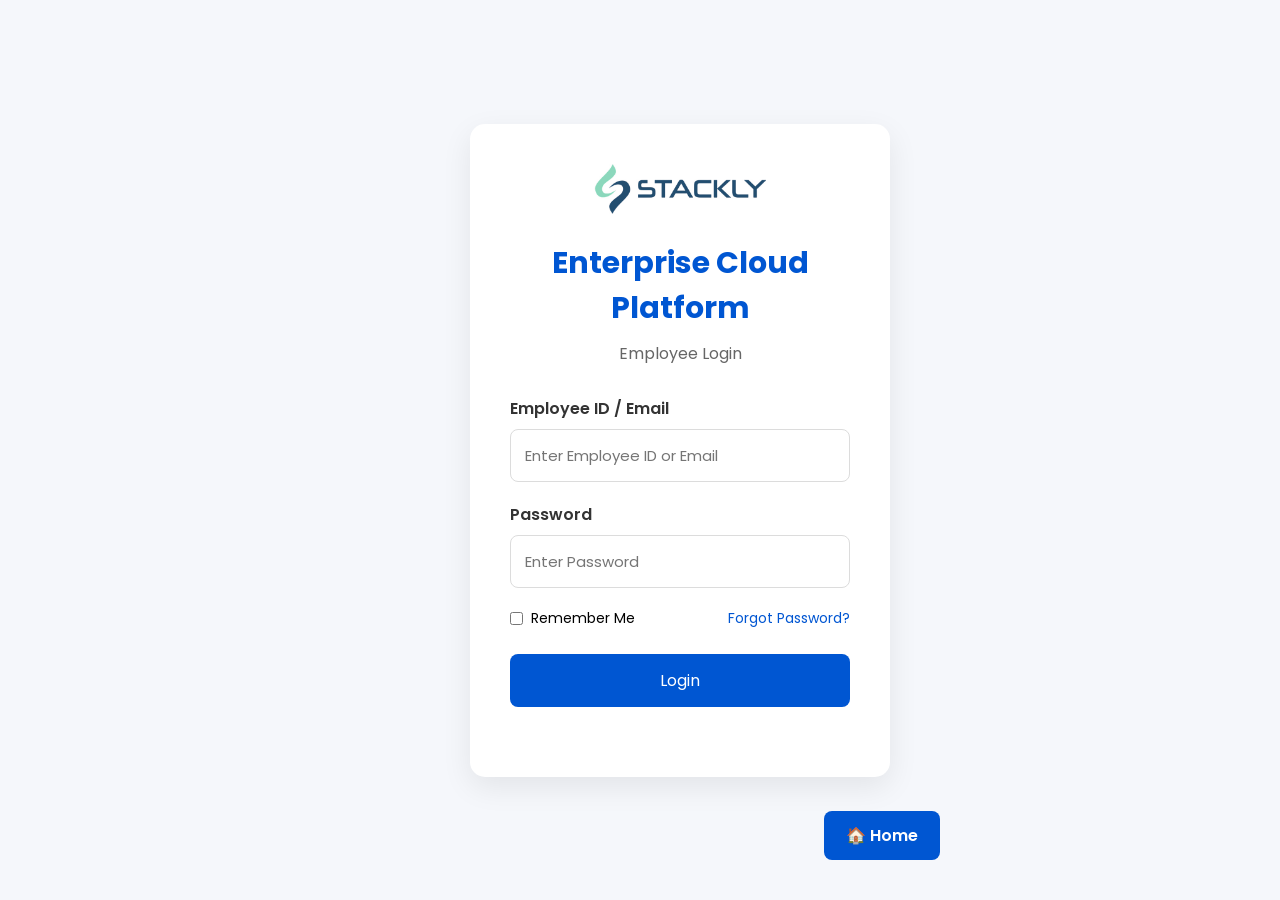
==== dashboard.html @ 6b527156 "Task 2" ====
<!doctype html>
<html lang="en">
  <head>
    <meta charset="UTF-8" />

    <meta name="viewport" content="width=device-width, initial-scale=1.0" />

    <title>Dashboard</title>

    <link rel="stylesheet" href="css/dashboard.css" />
  </head>

  <body>
    <header>
      <div class="logo">
        <img src="assets/images/stackly.png" alt="Stackly Logo" />

        <h2>One Enterprise Cloud Platform</h2>
      </div>

      <button id="logoutBtn">Logout</button>
    </header>
    <section class="welcome">
      <h1>
        Welcome,
        <span id="username"></span>
      </h1>

      <p>Manage your enterprise applications from one place.</p>
    </section>

    <section class="modules">
      <a href="employees.html" class="card-link">
        <div class="card">
          <div class="icon">👨‍💼</div>

          <h3>Employee Management</h3>

          <p>Manage employee records and profiles.</p>
        </div>
      </a>

      <div class="card">
        <div class="icon">🕒</div>

        <h3>Attendance</h3>

        <p>Track employee attendance.</p>
      </div>

      <div class="card">
        <div class="icon">📅</div>

        <h3>Leave</h3>

        <p>Leave requests and approvals.</p>
      </div>

      <div class="card">
        <div class="icon">💰</div>

        <h3>Payroll</h3>

        <p>Salary processing and reports.</p>
      </div>

      <div class="card">
        <div class="icon">🤝</div>

        <h3>CRM</h3>

        <p>Customer relationship management.</p>
      </div>

      <div class="card">
        <div class="icon">📊</div>

        <h3>Finance</h3>

        <p>Financial reports and analytics.</p>
      </div>
    </section>

    <script src="js/dashboard.js"></script>
  </body>
</html>
---- css/dashboard.css ----
@import url("https://fonts.googleapis.com/css2?family=Poppins:wght@300;400;500;600;700&display=swap");

* {
  margin: 0;
  padding: 0;
  box-sizing: border-box;
  font-family: "Poppins", sans-serif;
}

body {
  background: #f5f7fb;

  min-height: 100vh;
}

header {
  background: #0056d2;

  color: white;

  display: flex;

  justify-content: space-between;

  align-items: center;

  padding: 18px 60px;
}

.logo {
  display: flex;

  align-items: center;

  gap: 15px;
}

.logo img {
  height: 30px;
  width: auto;
}

.logo h2 {
  font-size: 24px;

  font-weight: 600;
}

#logoutBtn {
  background: white;

  color: #0056d2;

  border: none;

  padding: 12px 25px;

  border-radius: 8px;

  cursor: pointer;

  font-size: 15px;

  font-weight: 600;

  transition: 0.3s;
}

#logoutBtn:hover {
  background: #dbeafe;

  transform: translateY(-2px);
}

.welcome {
  text-align: center;

  margin: 50px 0;
}

.welcome h1 {
  font-size: 36px;

  color: #0056d2;

  margin-bottom: 15px;
}

.welcome p {
  font-size: 18px;

  color: #555;
}

.modules {
  width: 90%;

  max-width: 1200px;

  margin: auto;

  display: grid;

  grid-template-columns: repeat(3, 1fr);

  gap: 30px;

  margin-bottom: 60px;
}

.card {
  background: white;

  padding: 35px;

  border-radius: 15px;

  text-align: center;

  box-shadow: 0 10px 25px rgba(0, 0, 0, 0.08);

  transition: 0.3s;

  cursor: pointer;
}

.card:hover {
  transform: translateY(-10px);
}

.card-link {
  text-decoration: none;
  color: inherit;
  display: block;
}

.icon {
  font-size: 50px;

  margin-bottom: 20px;
}

.card h3 {
  color: #0056d2;

  margin-bottom: 15px;

  font-size: 24px;
}

.card p {
  color: #666;

  line-height: 1.6;
}

@media (max-width: 992px) {
  .modules {
    grid-template-columns: repeat(2, 1fr);
  }
}

@media (max-width: 768px) {
  header {
    flex-direction: column;

    gap: 20px;

    padding: 25px;
  }

  .logo {
    flex-direction: column;
  }

  .welcome h1 {
    font-size: 28px;
  }

  .modules {
    grid-template-columns: 1fr;
  }
}
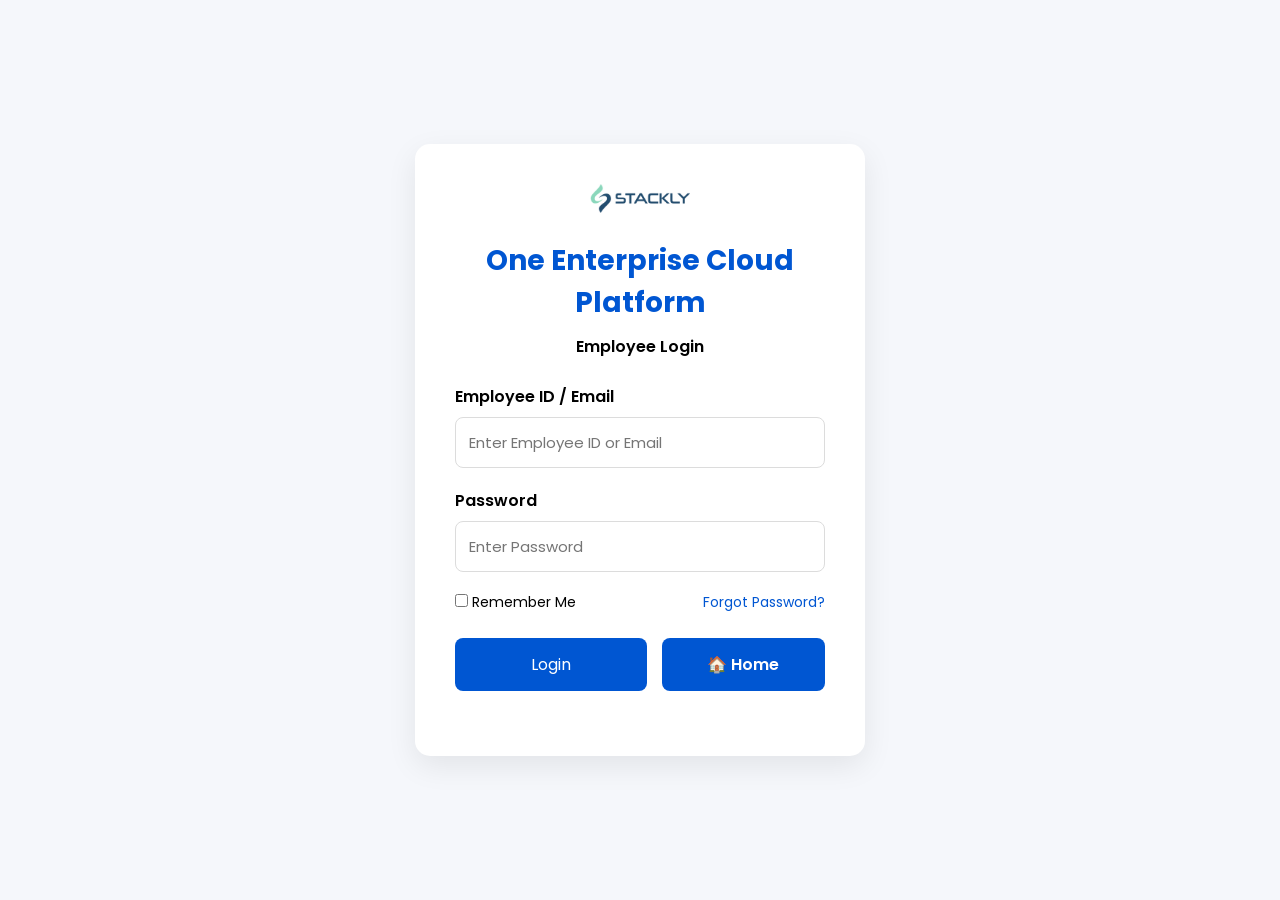
==== commit d636d27a: "Task 3" ====
--- a/dashboard.html
+++ b/dashboard.html
@@ -6,7 +6,8 @@
     <meta name="viewport" content="width=device-width, initial-scale=1.0" />
 
     <title>Dashboard</title>
-
+    
+    <link rel="stylesheet" href="css/style.css" />
     <link rel="stylesheet" href="css/dashboard.css" />
   </head>
 
@@ -30,7 +31,7 @@
     </section>
 
     <section class="modules">
-      <a href="employees.html" class="card-link">
+      <a href="emp-mng.html" class="card-link">
         <div class="card">
           <div class="icon">👨‍💼</div>
 
--- a/css/style.css
+++ b/css/style.css
@@ -0,0 +1,8 @@
+@import url("https://fonts.googleapis.com/css2?family=Poppins:wght@300;400;500;600;700&display=swap");
+
+* {
+  margin: 0;
+  padding: 0;
+  box-sizing: border-box;
+  font-family: "Poppins", sans-serif;
+}
--- a/css/dashboard.css
+++ b/css/dashboard.css
@@ -1,37 +1,21 @@
-@import url("https://fonts.googleapis.com/css2?family=Poppins:wght@300;400;500;600;700&display=swap");
-
-* {
-  margin: 0;
-  padding: 0;
-  box-sizing: border-box;
-  font-family: "Poppins", sans-serif;
-}
 
 body {
   background: #f5f7fb;
-
   min-height: 100vh;
 }
 
 header {
   background: #0056d2;
-
   color: white;
-
   display: flex;
-
   justify-content: space-between;
-
   align-items: center;
-
   padding: 18px 60px;
 }
 
 .logo {
   display: flex;
-
   align-items: center;
-
   gap: 15px;
 }
 
@@ -42,85 +26,59 @@
 
 .logo h2 {
   font-size: 24px;
-
   font-weight: 600;
 }
 
 #logoutBtn {
   background: white;
-
   color: #0056d2;
-
   border: none;
-
   padding: 12px 25px;
-
   border-radius: 8px;
-
   cursor: pointer;
-
   font-size: 15px;
-
   font-weight: 600;
-
   transition: 0.3s;
 }
 
 #logoutBtn:hover {
   background: #dbeafe;
-
   transform: translateY(-2px);
 }
 
 .welcome {
   text-align: center;
-
   margin: 50px 0;
 }
 
 .welcome h1 {
   font-size: 36px;
-
   color: #0056d2;
-
   margin-bottom: 15px;
 }
 
 .welcome p {
   font-size: 18px;
-
   color: #555;
 }
 
 .modules {
   width: 90%;
-
   max-width: 1200px;
-
   margin: auto;
-
   display: grid;
-
   grid-template-columns: repeat(3, 1fr);
-
   gap: 30px;
-
   margin-bottom: 60px;
 }
 
 .card {
   background: white;
-
   padding: 35px;
-
   border-radius: 15px;
-
   text-align: center;
-
   box-shadow: 0 10px 25px rgba(0, 0, 0, 0.08);
-
   transition: 0.3s;
-
   cursor: pointer;
 }
 
@@ -136,21 +94,17 @@
 
 .icon {
   font-size: 50px;
-
   margin-bottom: 20px;
 }
 
 .card h3 {
   color: #0056d2;
-
   margin-bottom: 15px;
-
   font-size: 24px;
 }
 
 .card p {
   color: #666;
-
   line-height: 1.6;
 }
 
@@ -163,9 +117,7 @@
 @media (max-width: 768px) {
   header {
     flex-direction: column;
-
     gap: 20px;
-
     padding: 25px;
   }
 
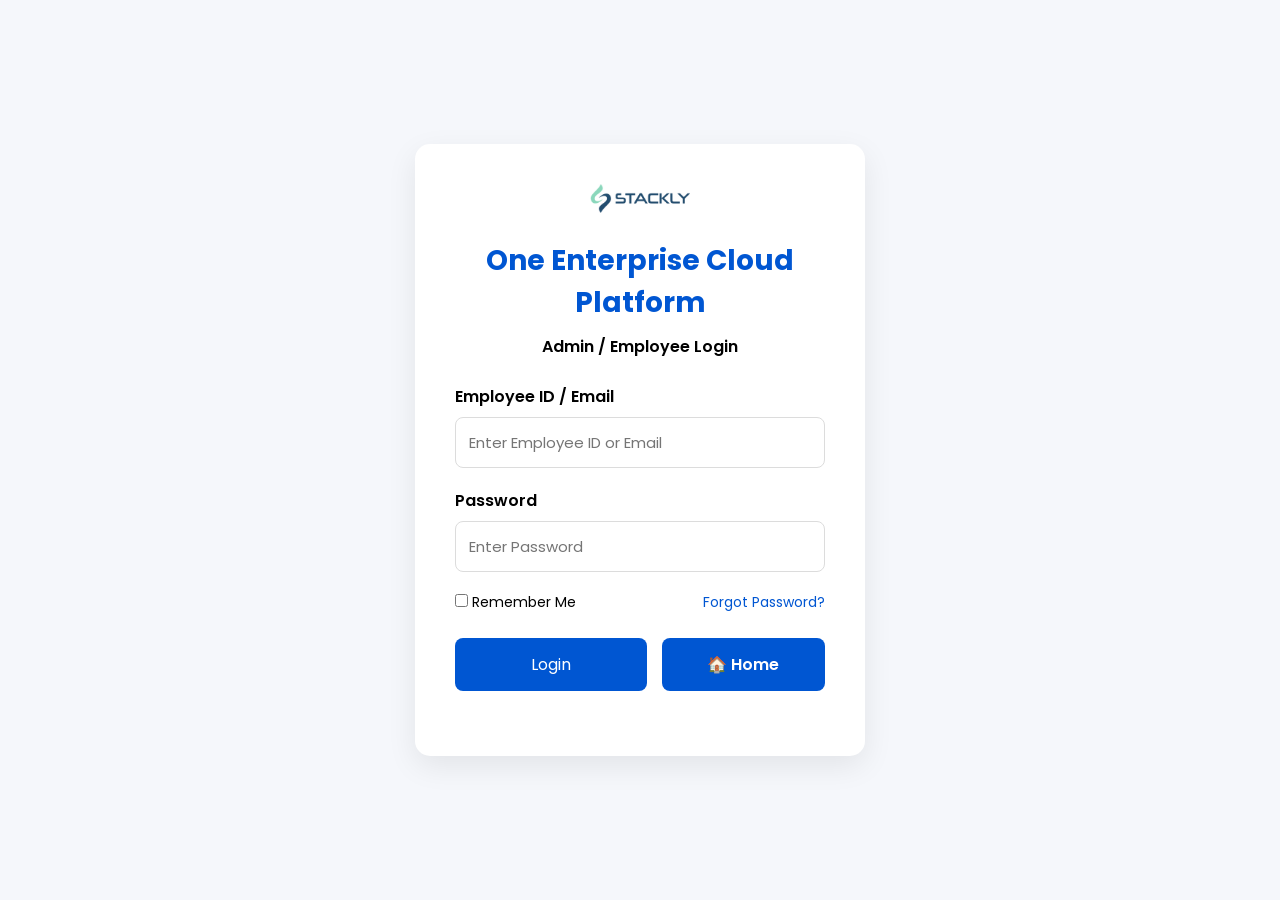
==== commit 5669594b: "Task 5" ====
--- a/dashboard.html
+++ b/dashboard.html
@@ -6,7 +6,7 @@
     <meta name="viewport" content="width=device-width, initial-scale=1.0" />
 
     <title>Dashboard</title>
-    
+
     <link rel="stylesheet" href="css/style.css" />
     <link rel="stylesheet" href="css/dashboard.css" />
   </head>
@@ -40,14 +40,25 @@
           <p>Manage employee records and profiles.</p>
         </div>
       </a>
+      <a href="attendance.html" class="card-link">
+        <div class="card">
+          <div class="icon">🕒</div>
 
-      <div class="card">
-        <div class="icon">🕒</div>
+          <h3>Attendance</h3>
 
-        <h3>Attendance</h3>
+          <p>Track employee attendance.</p>
+        </div>
+      </a>
 
-        <p>Track employee attendance.</p>
-      </div>
+      <a href="registration.html" class="card-link">
+        <div class="card">
+          <div class="icon">📝</div>
+
+          <h3>Register Employee</h3>
+
+          <p>Create and register new employee accounts.</p>
+        </div>
+      </a>
 
       <div class="card">
         <div class="icon">📅</div>
--- a/css/dashboard.css
+++ b/css/dashboard.css
@@ -73,13 +73,15 @@
 }
 
 .card {
-  background: white;
-  padding: 35px;
-  border-radius: 15px;
-  text-align: center;
-  box-shadow: 0 10px 25px rgba(0, 0, 0, 0.08);
-  transition: 0.3s;
-  cursor: pointer;
+    background: white;
+    border-radius: 18px;
+    padding: 30px;
+    width: 100%;
+    height: 250px;
+    display: flex;
+    flex-direction: column;
+    justify-content: center;
+    align-items: center;
 }
 
 .card:hover {
